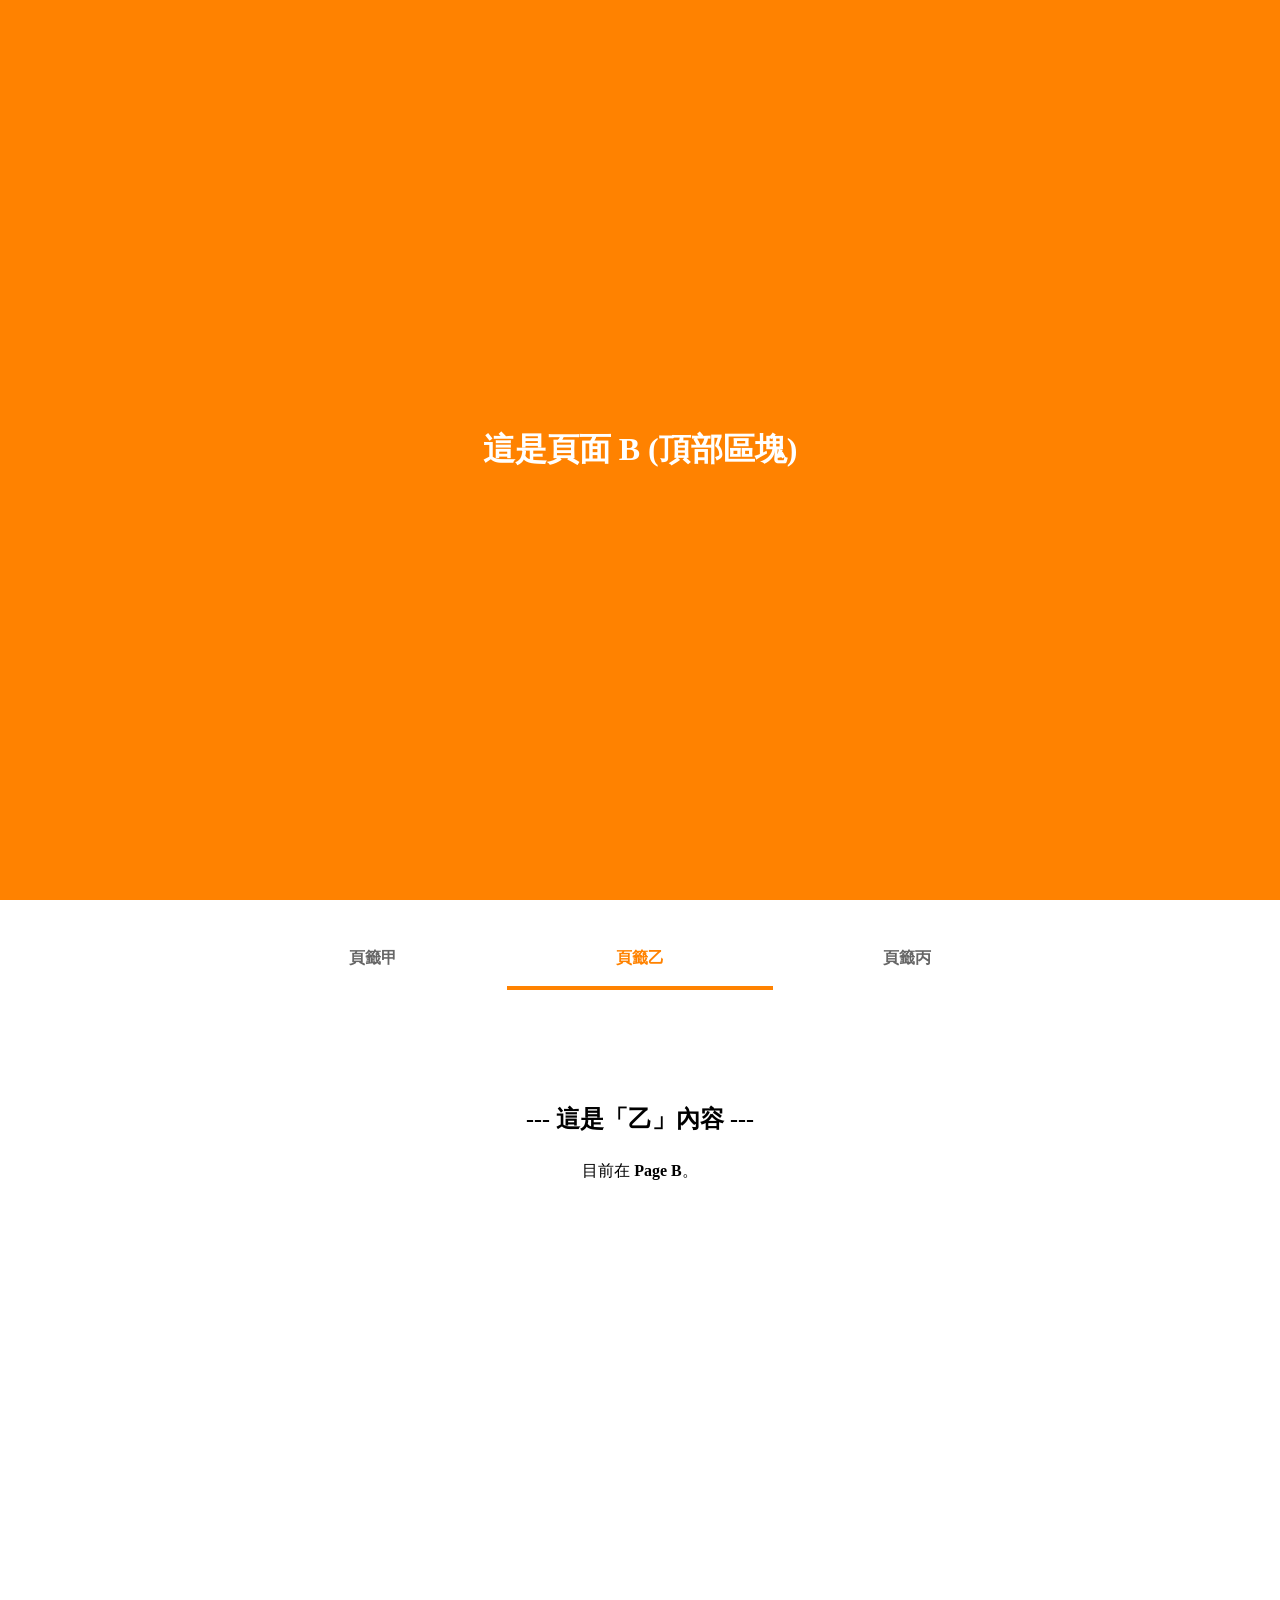
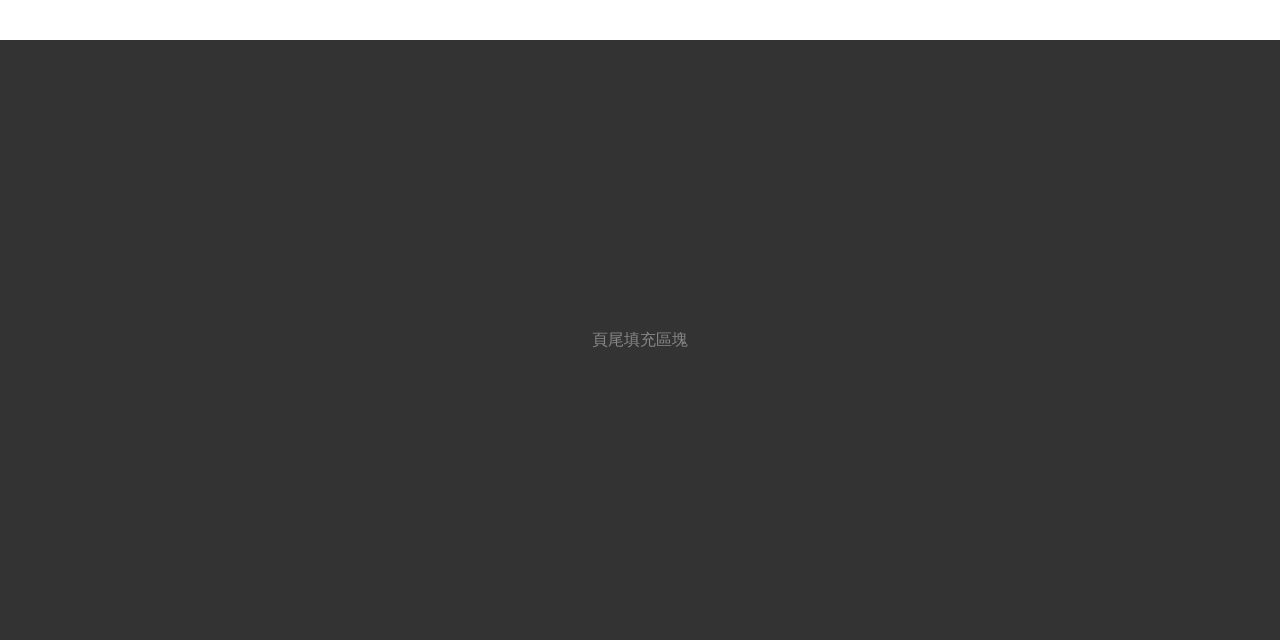
==== page-style-2.html @ f1fdab3e "Add files via upload" ====
<!DOCTYPE html>
<html lang="zh-TW">
<head>
    <meta charset="UTF-8">
    <meta name="viewport" content="width=device-width, initial-scale=1.0">
    <title>頁面 B - 頁籤</title>
    <link rel="stylesheet" href="css/page-style-1.css">
</head>
<body>

    <div class="hero bg-b">
        <h1>這是頁面 B (頂部區塊)</h1>
    </div>

    <div id="tab-section" class="tab-container">
        <ul class="tab-menu">
            <li><a href="index.html#tab-section">頁籤甲</a></li>
            <li class="active-b"><a href="page-style-2.html#tab-section">頁籤乙</a></li>
            <li><a href="page-style-3.html#tab-section">頁籤丙</a></li>
        </ul>
        
        
    </div>

    <div class="tab-content">
        <h2>--- 這是「乙」內容 ---</h2>
        <p>目前在 <strong>Page B</strong>。</p>
        <br>
        <!-- <button class="btn btn-b" onclick="alert('已記錄：來自 B 頁面的點擊')">點擊購買 (B)</button> -->
    </div>




    <footer>頁尾填充區塊</footer>

    <!-- <script src="js/script.js"></script> -->

</body>
</html>
---- css/page-style-1.css ----
/* --- 1. 基礎重設與共用樣式 --- */
body { 
    line-height: 1.6; 
    margin: 0; 
    padding: 0; 
    background-color: #ffffff; 
}

.hero { 
    height: 100vh; 
    color: white; 
    display: flex; 
    flex-direction: column; 
    align-items: center; 
    justify-content: center; 
    background: #ff8200; 
}

footer { 
    height: 600px; 
    background: #333; 
    color: #888; 
    display: flex; 
    align-items: center; 
    justify-content: center; 
}

/* --- 2. 頁籤容器佈局 --- */
.tab-container { 
    width: 90%; 
    max-width: 800px; 
    margin: 30px auto; 
    background: #fff; 
    overflow: hidden; 
    
}

.tab-menu { 
    display: flex; 
    list-style: none; 
    margin: 0; 
    padding: 0; 
    background: #eee; 
    align-items: stretch; 
}

.tab-menu li { 
    flex: 1; 
    display: flex;
    background: #ffffff;
}

.tab-menu li a { 
    display: flex; 
    align-items: center; 
    justify-content: center;
    flex: 1;
    padding: 15px 10px; 
    text-align: center; 
    text-decoration: none; 
    color: #666; 
    font-weight: bold; 
    transition: 0.3s; 
    

    border-bottom: 4px solid transparent; 
    box-sizing: border-box; 
}

.tab-menu li a:hover {
    color: #ff8200;
}

/* --- 3. 啟動狀態 (Active States) --- */
.tab-menu li.active-a a,
.tab-menu li.active-b a { 
    color: #ff8200 !important; 
    border-bottom: 4px solid #ff8200 !important;
    background: #fff !important;
}

/* --- 4. 內容區塊 --- */
.tab-content { 
    padding: 60px 30px; 
    min-height: 500px; 
    text-align: center; 
}

/* .btn { 
    padding: 15px 30px; 
    font-size: 18px; 
    cursor: pointer; 
    color: white; 
    border: none; 
    border-radius: 5px; 
    background: #ff8200;
} */
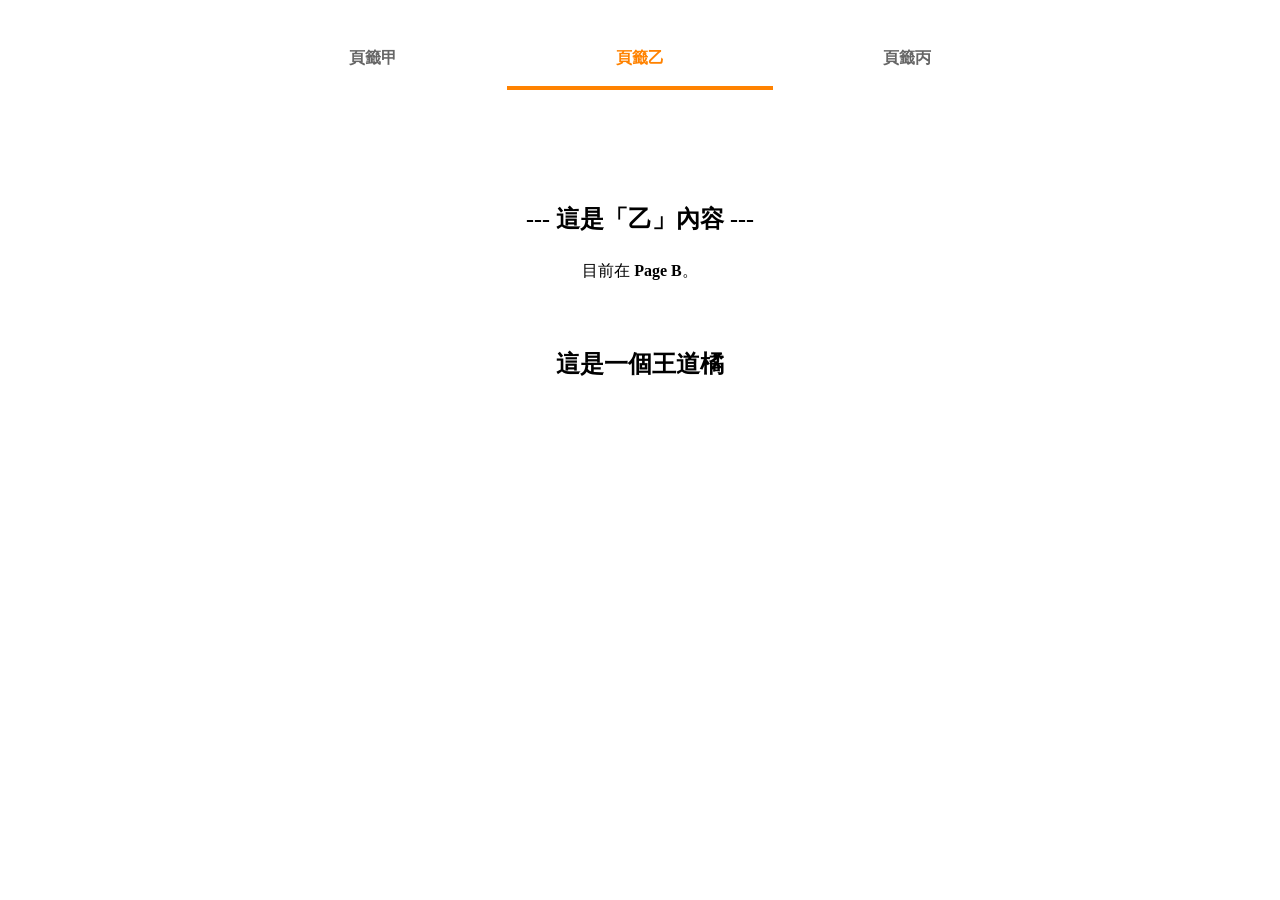
==== commit 12db7ea1: "Add files via upload" ====
--- a/page-style-2.html
+++ b/page-style-2.html
@@ -8,9 +8,9 @@
 </head>
 <body>
 
-    <div class="hero bg-b">
+    <!-- <div class="hero bg-b">
         <h1>這是頁面 B (頂部區塊)</h1>
-    </div>
+    </div> -->
 
     <div id="tab-section" class="tab-container">
         <ul class="tab-menu">
@@ -26,15 +26,16 @@
         <h2>--- 這是「乙」內容 ---</h2>
         <p>目前在 <strong>Page B</strong>。</p>
         <br>
+        <h2>這是一個王道橘</h2>
         <!-- <button class="btn btn-b" onclick="alert('已記錄：來自 B 頁面的點擊')">點擊購買 (B)</button> -->
     </div>
 
 
 
 
-    <footer>頁尾填充區塊</footer>
+    <!-- <footer>頁尾填充區塊</footer> -->
 
-    <!-- <script src="js/script.js"></script> -->
+    <script src="js/script.js"></script>
 
 </body>
 </html>
